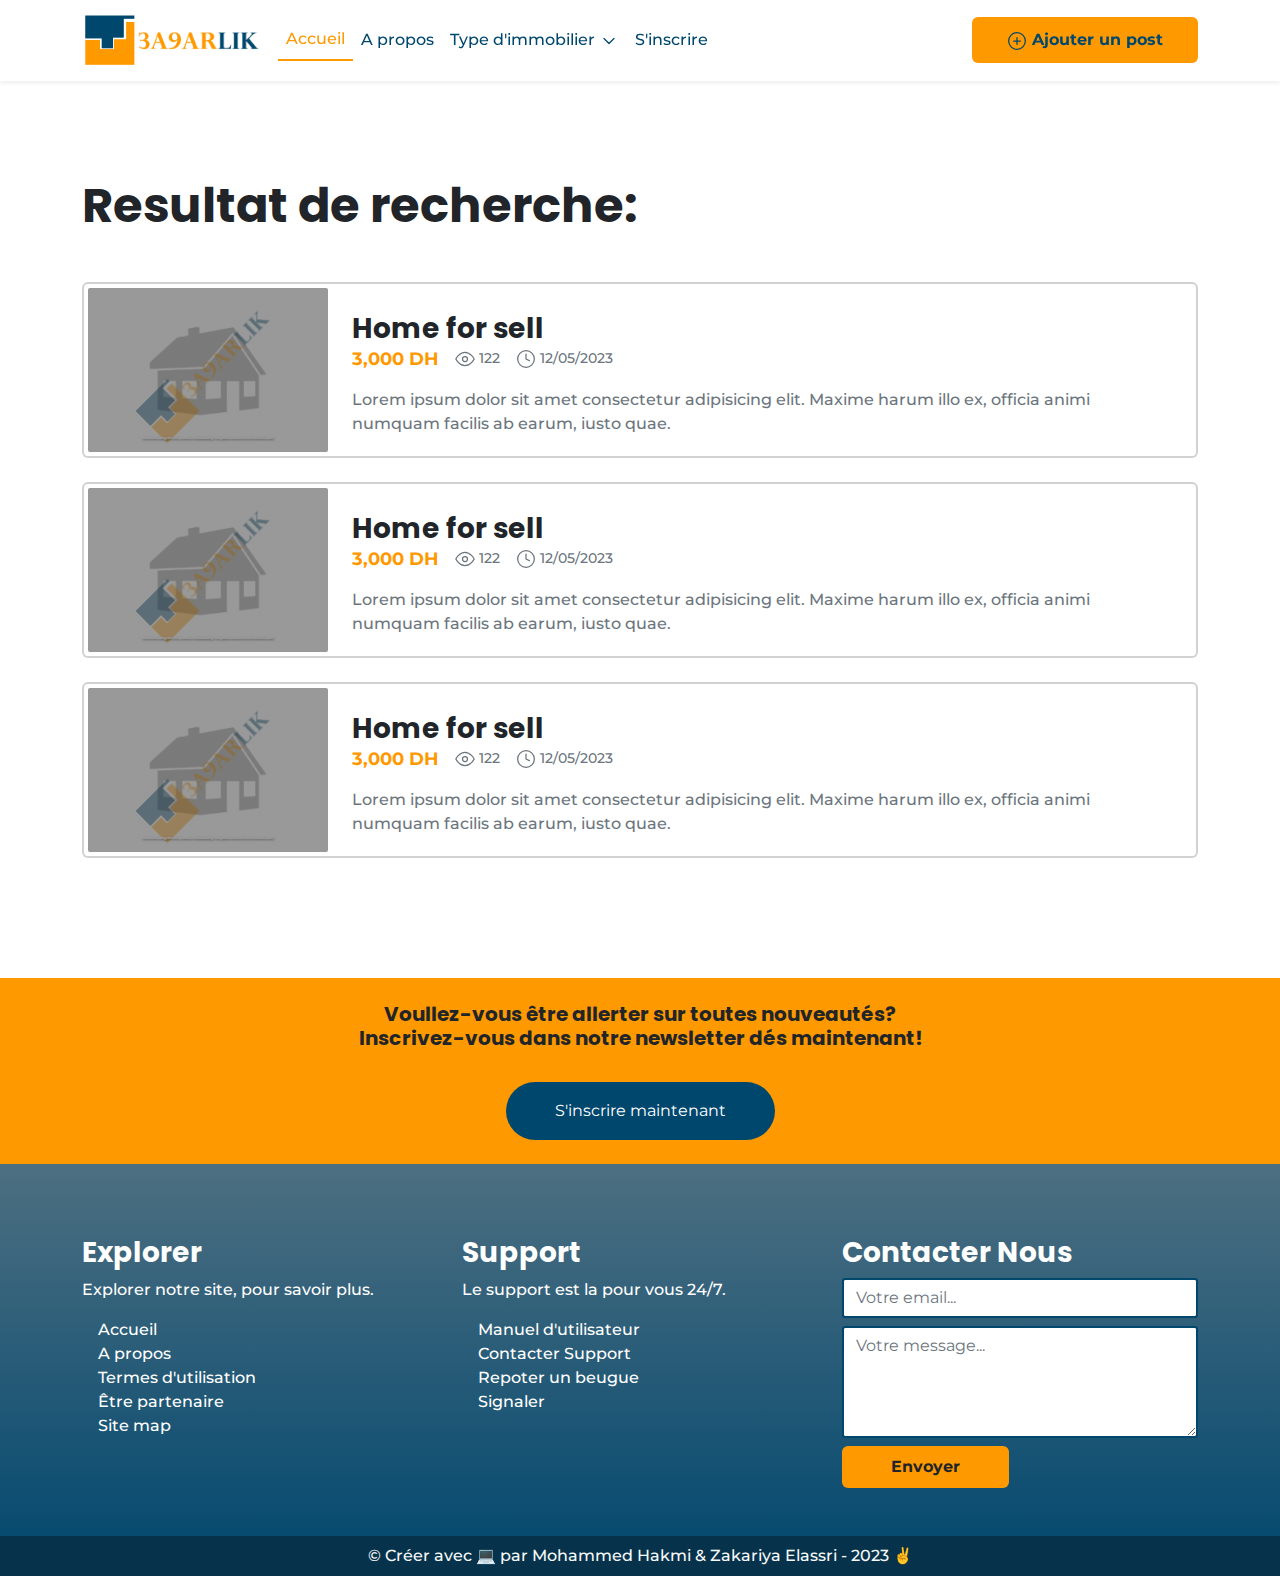
==== search.html @ 0cc4666b "intial commit, includes landing page and search page" ====
<!DOCTYPE html>
<html lang="en">

<head>
  <meta charset="UTF-8">
  <meta http-equiv="X-UA-Compatible" content="IE=edge">
  <meta name="viewport" content="width=device-width, initial-scale=1.0">
  <link rel="preconnect" href="https://fonts.googleapis.com">
  <link rel="preconnect" href="https://fonts.gstatic.com" crossorigin>
  <link
    href="https://fonts.googleapis.com/css2?family=Montserrat:wght@300;400;500;700&family=Poppins:wght@400;600;700&display=swap"
    rel="stylesheet">
  <link rel="stylesheet" href="https://cdnjs.cloudflare.com/ajax/libs/font-awesome/6.4.0/css/all.min.css"
    integrity="sha512-iecdLmaskl7CVkqkXNQ/ZH/XLlvWZOJyj7Yy7tcenmpD1ypASozpmT/E0iPtmFIB46ZmdtAc9eNBvH0H/ZpiBw=="
    crossorigin="anonymous" referrerpolicy="no-referrer" />
  <link rel="stylesheet" href="vendors/css/bootstrap.min.css">
  <link rel="stylesheet" href="assets/css/price-range.min.css">
  <link rel="stylesheet" href="assets/css/main.min.css">

  <title>3a9arLik | Accueil</title>
</head>

<body>
  <nav class="navbar navbar-expand-lg bg-white shadow-sm sticky-top">
    <div class="container">
      <a class="navbar-brand" href="#">
        <img src="assets/images/logo.png" alt="3a9arLik logo image" style="width: 180px;">
      </a>
      <button class="navbar-toggler" type="button" data-bs-toggle="collapse" data-bs-target="#navbarSupportedContent"
        aria-controls="navbarSupportedContent" aria-expanded="false" aria-label="Toggle navigation">
        <span class="navbar-toggler-icon"></span>
      </button>
      <div class="collapse navbar-collapse" id="navbarSupportedContent">
        <ul class="navbar-nav mb-2 mb-lg-0 w-100 align-items-center">
          <li class="nav-item">
            <a class="nav-link active" aria-current="page" href="#">Accueil</a>
          </li>
          <li class="nav-item">
            <a class="nav-link" href="#">A propos</a>
          </li>
          <li class="nav-item dropdown">
            <a class="nav-link dropdown-toggle" href="#" role="button" data-bs-toggle="dropdown" aria-expanded="false">
              Type d'immobilier <i data-feather="chevron-down"></i>
            </a>
            <ul class="dropdown-menu">
              <li><a class="dropdown-item" href="#">Action</a></li>
              <li><a class="dropdown-item" href="#">Another action</a></li>
              <li>
                <hr class="dropdown-divider">
              </li>
              <li><a class="dropdown-item" href="#">Something else here</a></li>
            </ul>
          </li>
          <li class="nav-item">
            <a class="nav-link" href="#">S'inscrire</a>
          </li>

          <li class="nav-item ms-auto">
            <a class="nav-link btn cta-btn" href="#"><i data-feather="plus-circle"></i> Ajouter un post</a>
          </li>
        </ul>
      </div>
    </div>
  </nav>

  <main>
    <div class="container py-5 my-5">
      <h2 class="poppins fw-bold display-5 mb-5">Resultat de recherche:</h2>
      
      <div class="card flex-row p-1 mb-4 card-result">
        <div class="bg-placeholder overflow-hidden">
          <img
            class="card-img-left rounded"
          />
        </div>
        <div class="card-body px-4 py-3">
          <h3 class="card-title mb-0 poppins mt-2 fw-bold">Home for sell</h3>
          <p class="card-text mb-3 text-muted text-small d-flex align-items-center">
            <span class="fw-bold" style="color: var(--secondary-color); font-size: 1.1rem;">3,000 DH</span>
            <span class="d-flex align-items-center"><i data-feather="eye" class="me-1 ms-3"></i>122</span>
            <span class="d-flex align-items-center"><i data-feather="clock" class="me-1 ms-3"></i>12/05/2023</span>
          </p>
  
          <p class="card-text text-body text-muted">
            Lorem ipsum dolor sit amet consectetur adipisicing elit. Maxime harum
            illo ex, officia animi numquam facilis ab earum, iusto quae.
          </p>
        </div>
      </div>
      <div class="card flex-row p-1 mb-4 card-result">
        <div class="bg-placeholder overflow-hidden">
          <img
            class="card-img-left rounded"
          />
        </div>
        <div class="card-body px-4 py-3">
          <h3 class="card-title mb-0 poppins mt-2 fw-bold">Home for sell</h3>
          <p class="card-text mb-3 text-muted text-small d-flex align-items-center">
            <span class="fw-bold" style="color: var(--secondary-color); font-size: 1.1rem;">3,000 DH</span>
            <span class="d-flex align-items-center"><i data-feather="eye" class="me-1 ms-3"></i>122</span>
            <span class="d-flex align-items-center"><i data-feather="clock" class="me-1 ms-3"></i>12/05/2023</span>
          </p>
  
          <p class="card-text text-body text-muted">
            Lorem ipsum dolor sit amet consectetur adipisicing elit. Maxime harum
            illo ex, officia animi numquam facilis ab earum, iusto quae.
          </p>
        </div>
      </div>
      <div class="card flex-row p-1 mb-4 card-result">
        <div class="bg-placeholder overflow-hidden">
          <img
            class="card-img-left rounded"
          />
        </div>
        <div class="card-body px-4 py-3">
          <h3 class="card-title mb-0 poppins mt-2 fw-bold">Home for sell</h3>
          <p class="card-text mb-3 text-muted text-small d-flex align-items-center">
            <span class="fw-bold" style="color: var(--secondary-color); font-size: 1.1rem;">3,000 DH</span>
            <span class="d-flex align-items-center"><i data-feather="eye" class="me-1 ms-3"></i>122</span>
            <span class="d-flex align-items-center"><i data-feather="clock" class="me-1 ms-3"></i>12/05/2023</span>
          </p>
  
          <p class="card-text text-body text-muted">
            Lorem ipsum dolor sit amet consectetur adipisicing elit. Maxime harum
            illo ex, officia animi numquam facilis ab earum, iusto quae.
          </p>
        </div>
      </div>

    </div>
  </main>

  <!-- Footer -->
  <div class="bg-secondary py-4">
    <div class="container d-flex flex-column align-items-center">
      <h5 class="text-center poppins fw-bold">Voullez-vous être allerter sur toutes nouveautés? <br>Inscrivez-vous dans notre newsletter dés maintenant!</h5>
      <button class="btn bg-primary rounded-pill text-white px-5 py-3 mt-4" data-bs-toggle="modal" data-bs-target="#newsLetterModal">S'inscrire maintenant</button>
    </div>
  </div>
  <div class="modal fade" id="newsLetterModal" tabindex="-1" aria-labelledby="newsLetterModalLabel" aria-hidden="true">
    <div class="modal-dialog modal-dialog-centered" style="max-width: 45rem">
      <div class="modal-content shadow" style="border-radius: 0; border: 0;"> 
        <div class="modal-body p-0 d-flex flex-column h-100">
        <div class="row w-100 p-0">
          <div class="col-md-5 newsletter-bg">
          </div>
          <div class="col-md-7 ps-3 pt-3">
              <div class="d-flex align-items-start">
                <h3 class="poppins fw-bold pt-3">Inscrivez-vous maintenant</h3>
                <button type="button" class="btn-close ms-auto" data-bs-dismiss="modal" aria-label="Close"></button>
              </div>
              <p class="text-muted">
                Soiyez notifier et découvrez les nouveautés exclusives et profitez d'avantages exceptionnels!
              </p>
              <form action="">
                <label class="form-label text-muted" for="newsletter-email">Entrer votre addresse email:</label>
                <div class="mb-2">
                  <input id="newsletter-email" class="form-control mb-2" type="email" placeholder="exemple@email.com">
                  <button class="btn cta-btn w-100">S'inscrire</button>
                </div>
                <div class="d-flex justify-content-center">
                  <input type="checkbox" name="" id="notify-all">
                  <label for="notify-all" class="ms-2 text-muted" style="font-size: 0.8rem;">Notifier moi aussi de tous les autres produits.</label>
                </div>
              </form>
              <p class="text-muted text-center mt-2" style="font-size: 0.6rem;">*Note : Vos données n'aurons pas être partager avec autre personnes/organisation</p>
            </div>
          </div>
        </div>
      </div>
    </div>
  </div>
  <footer class="footer-bg pt-4">
    <div class="container text-white py-5">
      <div class="row">
        <div class="col-md-4">
          <h3 class="poppins fw-bold">Explorer</h3>
          <p>Explorer notre site, pour savoir plus.</p>

          <ul class="nav flex-column ps-3">
            <li>Accueil</li>
            <li>A propos</li>
            <li>Termes d'utilisation</li>
            <li>Être partenaire</li>
            <li>Site map</li>
          </ul>
        </div>
        <div class="col-md-4">
          <h3 class="poppins fw-bold">Support</h3>
          <p>Le support est la pour vous 24/7.</p>
          <ul class="nav flex-column ps-3">
            <li>Manuel d'utilisateur</li>
            <li>Contacter Support</li>
            <li>Repoter un beugue</li>
            <li>Signaler</li>
          </ul>

        </div>
        <div class="col-md-4">
          <h3 class="poppins fw-bold">Contacter Nous</h3>
          <form action="">
            <input type="email" class="form-control mb-2" placeholder="Votre email...">
            <textarea name="" id="" class="form-control mb-2" rows="4" placeholder="Votre message..."></textarea>
            <button class="btn bg-secondary fw-bold px-5 py-2">Envoyer</button>
          </form>
        </div>
      </div>
    </div>
    <div class="py-2" style="background-color: #06334b;">
      <div class="container">
        <p class="text-light text-sm mb-0 text-center">
          &copy; Créer avec 💻 par Mohammed Hakmi & Zakariya Elassri - 2023 ✌
        </p>
      </div>
    </div>
  </footer>
  <script src="vendors/js/bootstrap.bundle.min.js"></script>
  <script src="vendors/js/feather.min.js"></script>
  <script>
    feather.replace({ class: "f-icon" });
    let navBar = document.querySelector(".navbar");

    if (window.scrollY > 150) {
      navBar.classList.add("shrink");
    }
    document.addEventListener("scroll", (e) => {
      if (window.scrollY > 150) {
        navBar.classList.add("shrink");
      } else {
        navBar.classList.remove("shrink");
      }
    });

    let rangeMin = 100;
    const range = document.querySelector(".range-selected");
    const rangeInput = document.querySelectorAll(".range-input input");
    const rangePrice = document.querySelectorAll(".range-price input");
    const minPrix = document.getElementById("min-prix");
    const maxPrix = document.getElementById("max-prix");

    rangeInput.forEach((input) => {
      input.addEventListener("input", (e) => {
        let minRange = parseInt(rangeInput[0].value);
        let maxRange = parseInt(rangeInput[1].value);
        if (maxRange - minRange < rangeMin) {     
          if (e.target.className === "min") {
            rangeInput[0].value = maxRange - rangeMin;        
          } else {
            rangeInput[1].value = minRange + rangeMin;        
          }
        } else {
          rangePrice[0].value = minRange;
          rangePrice[1].value = maxRange;
          range.style.left = (minRange / rangeInput[0].max) * 100 + "%";
          range.style.right = 100 - (maxRange / rangeInput[1].max) * 100 + "%";
          minPrix.textContent = rangePrice[0].value;
          maxPrix.textContent = rangePrice[1].value;
        }
      });
    });

    const txts = document.querySelectorAll(".text-content"),
      txtsLen = txts.length;
    let index = 0;
    const textInTimer = 3000,
      textOutTimer = 2800;

    function animateText() {
      for (let i = 0; i < txtsLen; i++) {
        txts[i].classList.remove("text-in", "text-out");
      }
      txts[index].classList.add("text-in");

      setTimeout(function () {
        txts[index].classList.add("text-out");
      }, textOutTimer)

      setTimeout(function () {

        if (index == txtsLen - 1) {
          index = 0;
        }
        else {
          index++;
        }
        animateText();
      }, textInTimer);
    }

    window.onload = animateText;
  </script>
</body>

</html>
---- assets/css/price-range.min.css ----
.range-slider{height:4px;position:relative;background-color:#e1e9f6;border-radius:2px}.range-selected{height:100%;left:30%;right:30%;position:absolute;border-radius:5px;background-color:#f90}.range-input{position:relative}.range-input input{position:absolute;width:100%;height:5px;top:-5px;background:none;pointer-events:none;-webkit-appearance:none;-moz-appearance:none;appearance:none}.range-input input::-webkit-slider-thumb{height:20px;width:20px;border-radius:50%;border:3px solid #f90;background-color:#fff;pointer-events:auto;-webkit-appearance:none}.range-input input::-moz-range-thumb{height:15px;width:15px;border-radius:50%;border:3px solid #1b53c0;background-color:#fff;pointer-events:auto;-moz-appearance:none}.range-price{margin:30px 0;width:100%;display:none}/*# sourceMappingURL=price-range.min.css.map */
---- assets/css/main.min.css ----
:root{--secondary-color: #ff9900}body{font-family:"Montserrat",sans-serif;font-weight:500}.f-icon{width:20px;height:20px;stroke-width:1.5}.border-custom{border:solid 2px #00476e}.border-custom:hover{border-width:2px;background-color:#00476e;border-color:rgba(0,0,0,0);color:#fff}.poppins{font-family:"Poppins",sans-serif}.navbar{transition:400ms all ease}.navbar.shrink{font-size:.9rem;padding:.4rem}.navbar.shrink .navbar-brand img{width:140px !important}.navbar.shrink .nav-link.cta-btn{padding:.3rem 1.2rem !important}.navbar .nav-link{color:#00476e}.navbar .nav-link.dropdown-toggle::after{content:none}.navbar .nav-link:hover,.navbar .nav-link.active{color:#f90;border-bottom:solid 2px #f90}.card-result{border-width:2px;cursor:pointer;transition:border 300ms ease}.card-result:hover{border-color:var(--primary-color)}.section-text{line-height:2;text-align:justify;text-justify:inter-word}.curved-img{border-top-left-radius:10rem;border-bottom-right-radius:10rem;border-left:solid 15px #00476e;border-top:solid 15px #00476e}.curved-testimonial{border:solid 2px #00476e;color:#00476e;border-radius:0;border-top-left-radius:3rem;border-bottom-right-radius:3rem;transition:background 400ms ease-in;cursor:default}.curved-testimonial:hover{background-color:#00476e;color:#fff}.shadow-text-effect{text-shadow:-3px -2px 0px #f90,-4px -4px 0px #00476e}.hidden{display:none !important}.bg-header{background:url(../images/header-bg.png) top right no-repeat,linear-gradient(to bottom, #00476e, #4d6f81);height:30rem}.bg-primary{background-color:#00476e !important}.bg-secondary{background-color:#f90 !important}.bg-placeholder{border-radius:2px;min-width:15rem;background:linear-gradient(to bottom, rgba(0, 0, 0, 0.4), rgba(0, 0, 0, 0.4)),url(../images/card-placeholder.png) center no-repeat}.animate-text{padding:0 10px;border-bottom:dotted 2px #f90}.text-content{display:none;color:#f90;font-weight:700}.text-small{font-size:.9rem}h1{font-family:"Poppins",sans-serif}span.text-in{display:inline-block;animation:textIn .4s ease}span.text-out{animation:textOut .4s ease}@keyframes textIn{0%{transform:translateY(100%);opacity:0}100%{transform:translateY(0%);opacity:1}}@keyframes textOut{0%{transform:translateY(0%);opacity:1}100%{transform:translateY(-100%);opacity:0}}.search-card{top:100%;left:50%;transform:translate(-50%, -50%)}.form-select{border-width:2px}.form-select:focus{box-shadow:none;border-color:#00476e}.form-select option:hover{background-color:#f90}.form-control{border-radius:3px;border-width:2px;border-color:#00476e}.form-control:focus{box-shadow:none;border-color:#f90}.cta-btn{font-weight:700;border-width:3px;background-color:#f90;padding-left:2rem !important;padding-right:2rem !important}.cta-btn:hover{border-width:3px !important;border-color:#f90;color:#00476e !important}.fixed-bg{background:linear-gradient(to bottom, rgba(0, 0, 0, 0.6), rgba(0, 0, 0, 0.6)),url(../images/fixed-img.jpg);background-size:contain;background-repeat:no-repeat;background-position:bottom;background-attachment:fixed;height:12rem}.gradient-bg,.footer-bg{background:linear-gradient(to bottom, #4d6f81, #00476e)}.newsletter-bg{background:linear-gradient(to bottom, rgba(0, 0, 0, 0.4), rgba(0, 0, 0, 0.4)),url(../images/newsletter-bg.jpg);background-repeat:no-repeat;background-size:cover;background-position:center right;height:25rem}.overflow-hidden{overflow:hidden}/*# sourceMappingURL=main.min.css.map */
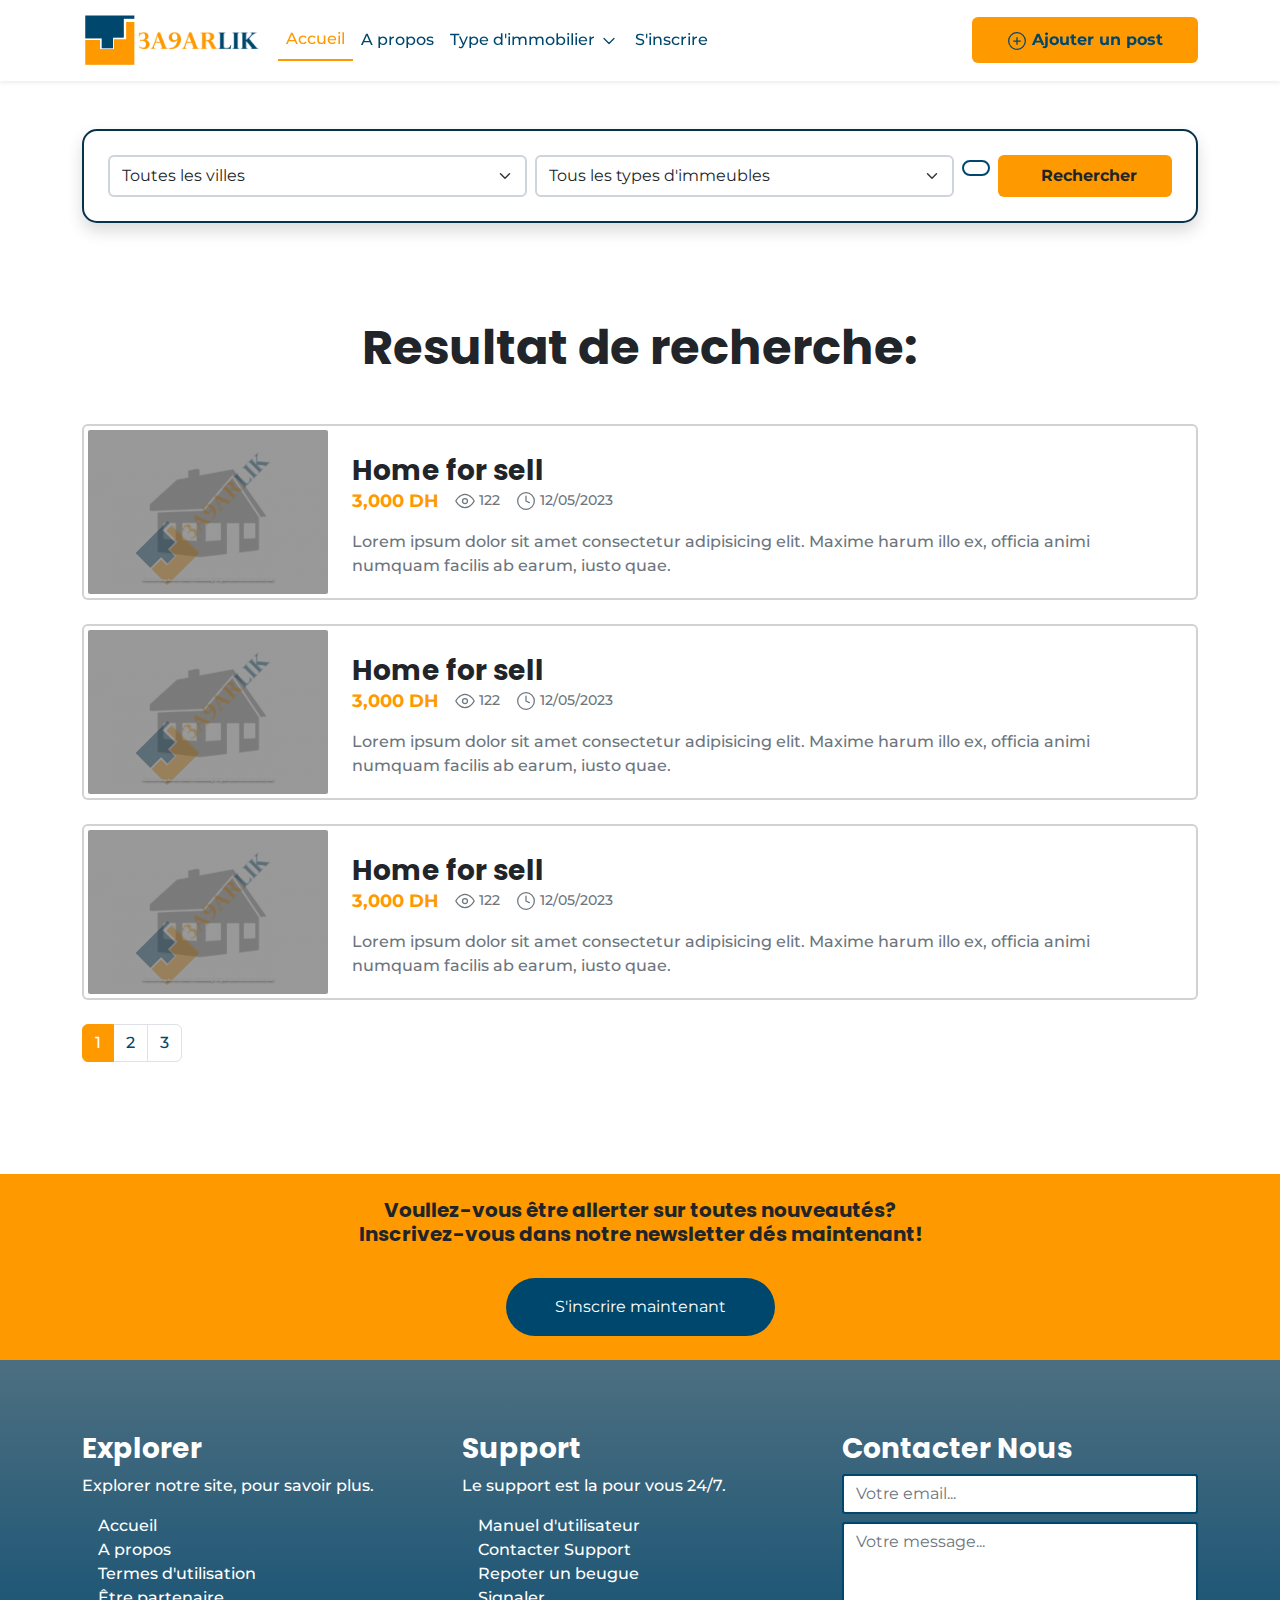
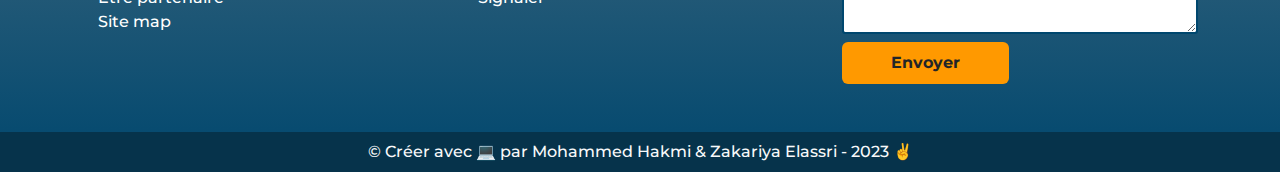
==== commit 37fe4c15: "search cards ui and pagination link, fixing some css" ====
--- a/search.html
+++ b/search.html
@@ -64,8 +64,64 @@
   </nav>
 
   <main>
-    <div class="container py-5 my-5">
-      <h2 class="poppins fw-bold display-5 mb-5">Resultat de recherche:</h2>
+    <div class="container pb-5 my-5">
+      <div class="card w-100 bg-white p-4 shadow mb-5" style="border-radius: 15px; border: solid 2px #06334b;">
+        <form action="" class="d-flex">
+          <select class="form-select me-2" name="" id="">
+            <option value="">Toutes les villes</option>
+            <option value="">Appartements</option>
+            <option value="">Villas</option>
+            <option value="">Boutiques</option>
+            <option value="">Bureaux</option>
+            <option value="">Terrains</option>
+          </select>
+          <select class="form-select me-2" name="" id="">
+            <option value="">Tous les types d'immeubles</option>
+            <option value="">Appartements</option>
+            <option value="">Villas</option>
+            <option value="">Boutiques</option>
+            <option value="">Bureaux</option>
+            <option value="">Terrains</option>
+          </select>
+          <div class="dropdown">
+            <button class="btn no-indecator rounded-pill border-custom me-2" type="button" data-bs-toggle="dropdown" aria-expanded="false" type="button">
+              <i class="fa-solid fa-filter"></i>
+            </button>
+            <ul class="dropdown-menu dropdown-menu-end pt-3" style="width: 20rem;">
+              <li class="px-3">
+                <input type="checkbox" name="" id="enablePriceFilter">
+                <label class="ms-2" for="enablePriceFilter">Activer le filtrage par prix.</label>
+              </li>
+              <li><hr class="dropdown-divider"></li>
+              <li class="px-3 mb-2 text-muted" style="font-size: 0.9rem;">
+                Choisir un prix:
+              </li>
+              <li class="range mb-3 px-3">
+                <div class="range-slider">
+                  <span class="range-selected"></span>
+                </div>
+                <div class="range-input">
+                  <input type="range" class="min" min="0" max="1000" value="300" step="10">
+                  <input type="range" class="max" min="0" max="1000" value="700" step="10">
+                </div>
+                <div class="range-price">
+                  <input type="hidden" name="min" value="300">      
+                  <input type="hidden" name="max" value="700">      
+                </div>
+              </li>
+              <li><hr class="dropdown-divider"></li>
+              <li class="px-3">
+                <p class="mb-0">Prix: <span id="min-prix">0</span>~<span id="max-prix">0</span> MAD</p>
+              </li>
+            </ul>
+          </div>
+          <button type="submit" class="btn cta-btn d-flex align-items-center">
+            <i class="fa-solid fa-magnifying-glass-location me-2"></i>
+            Rechercher
+          </button>
+        </form>
+      </div>
+      <h2 class="poppins fw-bold display-5 mb-5 text-center pt-5">Resultat de recherche:</h2>
       
       <div class="card flex-row p-1 mb-4 card-result">
         <div class="bg-placeholder overflow-hidden">
@@ -128,6 +184,13 @@
         </div>
       </div>
 
+      <nav aria-label="Page navigation example">
+        <ul class="pagination">
+          <li class="page-item active"><a class="page-link" href="#">1</a></li>
+          <li class="page-item"><a class="page-link" href="#">2</a></li>
+          <li class="page-item"><a class="page-link" href="#">3</a></li>
+        </ul>
+      </nav>
     </div>
   </main>
 
@@ -259,36 +322,6 @@
         }
       });
     });
-
-    const txts = document.querySelectorAll(".text-content"),
-      txtsLen = txts.length;
-    let index = 0;
-    const textInTimer = 3000,
-      textOutTimer = 2800;
-
-    function animateText() {
-      for (let i = 0; i < txtsLen; i++) {
-        txts[i].classList.remove("text-in", "text-out");
-      }
-      txts[index].classList.add("text-in");
-
-      setTimeout(function () {
-        txts[index].classList.add("text-out");
-      }, textOutTimer)
-
-      setTimeout(function () {
-
-        if (index == txtsLen - 1) {
-          index = 0;
-        }
-        else {
-          index++;
-        }
-        animateText();
-      }, textInTimer);
-    }
-
-    window.onload = animateText;
   </script>
 </body>
 
--- a/assets/css/main.min.css
+++ b/assets/css/main.min.css
@@ -1 +1 @@
-:root{--secondary-color: #ff9900}body{font-family:"Montserrat",sans-serif;font-weight:500}.f-icon{width:20px;height:20px;stroke-width:1.5}.border-custom{border:solid 2px #00476e}.border-custom:hover{border-width:2px;background-color:#00476e;border-color:rgba(0,0,0,0);color:#fff}.poppins{font-family:"Poppins",sans-serif}.navbar{transition:400ms all ease}.navbar.shrink{font-size:.9rem;padding:.4rem}.navbar.shrink .navbar-brand img{width:140px !important}.navbar.shrink .nav-link.cta-btn{padding:.3rem 1.2rem !important}.navbar .nav-link{color:#00476e}.navbar .nav-link.dropdown-toggle::after{content:none}.navbar .nav-link:hover,.navbar .nav-link.active{color:#f90;border-bottom:solid 2px #f90}.card-result{border-width:2px;cursor:pointer;transition:border 300ms ease}.card-result:hover{border-color:var(--primary-color)}.section-text{line-height:2;text-align:justify;text-justify:inter-word}.curved-img{border-top-left-radius:10rem;border-bottom-right-radius:10rem;border-left:solid 15px #00476e;border-top:solid 15px #00476e}.curved-testimonial{border:solid 2px #00476e;color:#00476e;border-radius:0;border-top-left-radius:3rem;border-bottom-right-radius:3rem;transition:background 400ms ease-in;cursor:default}.curved-testimonial:hover{background-color:#00476e;color:#fff}.shadow-text-effect{text-shadow:-3px -2px 0px #f90,-4px -4px 0px #00476e}.hidden{display:none !important}.bg-header{background:url(../images/header-bg.png) top right no-repeat,linear-gradient(to bottom, #00476e, #4d6f81);height:30rem}.bg-primary{background-color:#00476e !important}.bg-secondary{background-color:#f90 !important}.bg-placeholder{border-radius:2px;min-width:15rem;background:linear-gradient(to bottom, rgba(0, 0, 0, 0.4), rgba(0, 0, 0, 0.4)),url(../images/card-placeholder.png) center no-repeat}.animate-text{padding:0 10px;border-bottom:dotted 2px #f90}.text-content{display:none;color:#f90;font-weight:700}.text-small{font-size:.9rem}h1{font-family:"Poppins",sans-serif}span.text-in{display:inline-block;animation:textIn .4s ease}span.text-out{animation:textOut .4s ease}@keyframes textIn{0%{transform:translateY(100%);opacity:0}100%{transform:translateY(0%);opacity:1}}@keyframes textOut{0%{transform:translateY(0%);opacity:1}100%{transform:translateY(-100%);opacity:0}}.search-card{top:100%;left:50%;transform:translate(-50%, -50%)}.form-select{border-width:2px}.form-select:focus{box-shadow:none;border-color:#00476e}.form-select option:hover{background-color:#f90}.form-control{border-radius:3px;border-width:2px;border-color:#00476e}.form-control:focus{box-shadow:none;border-color:#f90}.cta-btn{font-weight:700;border-width:3px;background-color:#f90;padding-left:2rem !important;padding-right:2rem !important}.cta-btn:hover{border-width:3px !important;border-color:#f90;color:#00476e !important}.fixed-bg{background:linear-gradient(to bottom, rgba(0, 0, 0, 0.6), rgba(0, 0, 0, 0.6)),url(../images/fixed-img.jpg);background-size:contain;background-repeat:no-repeat;background-position:bottom;background-attachment:fixed;height:12rem}.gradient-bg,.footer-bg{background:linear-gradient(to bottom, #4d6f81, #00476e)}.newsletter-bg{background:linear-gradient(to bottom, rgba(0, 0, 0, 0.4), rgba(0, 0, 0, 0.4)),url(../images/newsletter-bg.jpg);background-repeat:no-repeat;background-size:cover;background-position:center right;height:25rem}.overflow-hidden{overflow:hidden}/*# sourceMappingURL=main.min.css.map */+:root{--secondary-color: #ff9900}body{font-family:"Montserrat",sans-serif;font-weight:500}.f-icon{width:20px;height:20px;stroke-width:1.5}.border-custom{border:solid 2px #00476e}.border-custom:hover{border-width:2px;background-color:#00476e;border-color:rgba(0,0,0,0);color:#fff}.poppins{font-family:"Poppins",sans-serif}.navbar{transition:400ms all ease}.navbar.shrink{font-size:.9rem;padding:.4rem}.navbar.shrink .navbar-brand img{width:140px !important}.navbar.shrink .nav-link.cta-btn{padding:.3rem 1.2rem !important}.navbar .nav-link{color:#00476e}.navbar .nav-link.dropdown-toggle::after{content:none}.navbar .nav-link:hover,.navbar .nav-link.active{color:#f90;border-bottom:solid 2px #f90}.card-result{border-width:2px;cursor:pointer;transition:border 300ms ease}.card-result:hover{border-color:var(--primary-color)}.section-text{line-height:2;text-align:justify;text-justify:inter-word}.curved-img{border-top-left-radius:10rem;border-bottom-right-radius:10rem;border-left:solid 15px #00476e;border-top:solid 15px #00476e}.curved-testimonial{border:solid 2px #00476e;color:#00476e;border-radius:0;border-top-left-radius:3rem;border-bottom-right-radius:3rem;transition:background 400ms ease-in;cursor:default}.curved-testimonial:hover{background-color:#00476e;color:#fff}.shadow-text-effect{text-shadow:-3px -2px 0px #f90,-4px -4px 0px #00476e}.hidden{display:none !important}.bg-header{background:url(../images/header-bg.png) top right no-repeat,linear-gradient(to bottom, #00476e, #4d6f81);height:30rem}.bg-primary{background-color:#00476e !important}.bg-secondary{background-color:#f90 !important}.bg-placeholder{border-radius:2px;min-width:15rem;background:linear-gradient(to bottom, rgba(0, 0, 0, 0.4), rgba(0, 0, 0, 0.4)),url(../images/card-placeholder.png) center no-repeat}.animate-text{padding:0 10px;border-bottom:dotted 2px #f90}.text-content{display:none;color:#f90;font-weight:700}.text-small{font-size:.9rem}h1{font-family:"Poppins",sans-serif}span.text-in{display:inline-block;animation:textIn .4s ease}span.text-out{animation:textOut .4s ease}@keyframes textIn{0%{transform:translateY(100%);opacity:0}100%{transform:translateY(0%);opacity:1}}@keyframes textOut{0%{transform:translateY(0%);opacity:1}100%{transform:translateY(-100%);opacity:0}}.search-card{top:100%;left:50%;transform:translate(-50%, -50%)}.form-select{border-width:2px}.form-select:focus{box-shadow:none;border-color:#00476e}.form-select option:hover{background-color:#f90}.form-control{border-radius:3px;border-width:2px;border-color:#00476e}.form-control:focus{box-shadow:none;border-color:#f90}.cta-btn{font-weight:700;border-width:3px;background-color:#f90;padding-left:2rem !important;padding-right:2rem !important}.cta-btn:hover{border-width:3px !important;border-color:#f90;color:#00476e !important}.fixed-bg{background:linear-gradient(to bottom, rgba(0, 0, 0, 0.6), rgba(0, 0, 0, 0.6)),url(../images/fixed-img.jpg);background-size:contain;background-repeat:no-repeat;background-position:bottom;background-attachment:fixed;height:12rem}.gradient-bg,.footer-bg{background:linear-gradient(to bottom, #4d6f81, #00476e)}.newsletter-bg{background:linear-gradient(to bottom, rgba(0, 0, 0, 0.4), rgba(0, 0, 0, 0.4)),url(../images/newsletter-bg.jpg);background-repeat:no-repeat;background-size:cover;background-position:center right;height:25rem}.overflow-hidden{overflow:hidden}.page-item .page-link{color:#00476e}.page-item.active>.page-link{color:#fff;background-color:#f90;border-color:#f90}/*# sourceMappingURL=main.min.css.map */